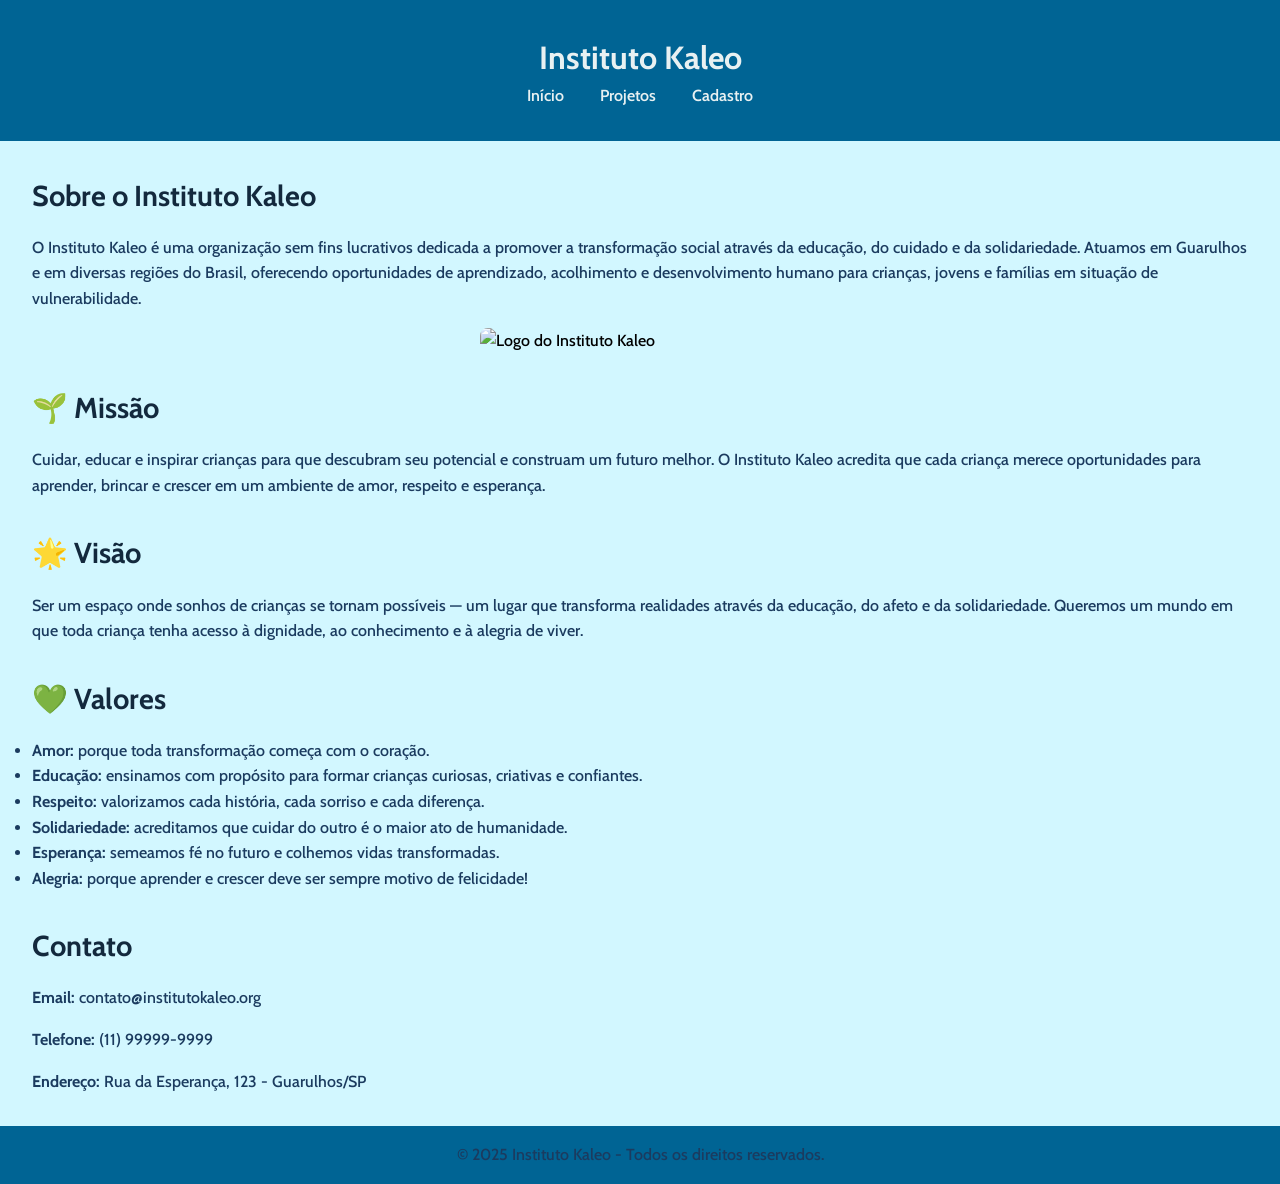
==== index.html @ 830135a3 "Alterações_CSS" ====
<!DOCTYPE html>
<html lang="pt-BR">
<head>
  <meta charset="UTF-8">
  <meta name="viewport" content="width=device-width, initial-scale=1.0">
  <title>Instituto Kaleo | Transformando Vidas</title>
  <link rel="stylesheet" href="style.css">
</head>

<body>
  <header>
    <h1>Instituto Kaleo</h1>
    <nav>
      <a href="index.html">Início</a>
      <a href="projetos.html">Projetos</a>
      <a href="cadastro.html">Cadastro</a>
    </nav>
  </header>

  <main>
    <section id="sobre">
      <h2>Sobre o Instituto Kaleo</h2>
      <p>
        O Instituto Kaleo é uma organização sem fins lucrativos dedicada a promover a transformação social
        através da educação, do cuidado e da solidariedade. Atuamos em Guarulhos e em diversas regiões do Brasil,
        oferecendo oportunidades de aprendizado, acolhimento e desenvolvimento humano para crianças, jovens e famílias
        em situação de vulnerabilidade.
      </p>
      <img src="imagens/logo.png" alt="Logo do Instituto Kaleo">
    </section>

    <section id="missao">
      <h2>🌱 Missão</h2>
      <p>
        Cuidar, educar e inspirar crianças para que descubram seu potencial e construam um futuro melhor.
        O Instituto Kaleo acredita que cada criança merece oportunidades para aprender, brincar e crescer
        em um ambiente de amor, respeito e esperança.
      </p>
    </section>

    <section id="visao">
      <h2>🌟 Visão</h2>
      <p>
        Ser um espaço onde sonhos de crianças se tornam possíveis — um lugar que transforma realidades através
        da educação, do afeto e da solidariedade.
        Queremos um mundo em que toda criança tenha acesso à dignidade, ao conhecimento e à alegria de viver.
      </p>
    </section>

    <section id="valores">
      <h2>💚 Valores</h2>
      <ul>
        <li><strong>Amor:</strong> porque toda transformação começa com o coração.</li>
        <li><strong>Educação:</strong> ensinamos com propósito para formar crianças curiosas, criativas e confiantes.</li>
        <li><strong>Respeito:</strong> valorizamos cada história, cada sorriso e cada diferença.</li>
        <li><strong>Solidariedade:</strong> acreditamos que cuidar do outro é o maior ato de humanidade.</li>
        <li><strong>Esperança:</strong> semeamos fé no futuro e colhemos vidas transformadas.</li>
        <li><strong>Alegria:</strong> porque aprender e crescer deve ser sempre motivo de felicidade!</li>
      </ul>
    </section>

    <section id="contato">
      <h2>Contato</h2>
      <p><strong>Email:</strong> contato@institutokaleo.org</p>
      <p><strong>Telefone:</strong> (11) 99999-9999</p>
      <p><strong>Endereço:</strong> Rua da Esperança, 123 - Guarulhos/SP</p>
    </section>
  </main>

  <footer>
    <p>&copy; 2025 Instituto Kaleo - Todos os direitos reservados.</p>
  </footer>
</body>
</html>
---- style.css ----
@import url('https://fonts.googleapis.com/css2?family=Cabin:ital,wght@0,400..700;1,400..700&display=swap');

/* ----------------------------
   RESET E CONFIGURAÇÕES GERAIS
-----------------------------*/
* {
  margin: 0;
  padding: 0;
  box-sizing: border-box;
}

body {
  background-color: #D2F7FF;
  font-family: "Cabin", sans-serif;
  font-weight: 500;
  line-height: 1.6;
}

/* ----------------------------
   CABEÇALHO
-----------------------------*/
header {
  color: #e8f1f2;
  padding: 2rem;
  background-color: #006494;
  text-align: center;
}

header nav a {
  color: #e8f1f2;
  text-decoration: none;
  margin: 0 1rem;
  font-weight: 600;
  transition: color 0.3s ease;
}

header nav a:hover,
header nav a.ativo {
  color: #FFD700;
}

/* ----------------------------
   CONTEÚDO PRINCIPAL
-----------------------------*/
main {
  padding: 2rem;
  display: flex;
  flex-direction: column;
  gap: 2rem;
}

section {
  display: flex;
  flex-direction: column;
  gap: 1rem;
}

h2 {
  color: #13293d;
  font-size: 1.8rem;
}

p, li {
  color: #1b3b5f;
  font-size: 1rem;
}

/* ----------------------------
   IMAGENS (GERAL)
-----------------------------*/
img {
  width: 20rem;
  border-radius: 8px;
  align-self: center;
  transition: transform 0.3s ease;
}

img:hover {
  transform: scale(1.02);
}

/* ----------------------------
   LOGO – TAMANHOS PERSONALIZADOS
-----------------------------*/
/* Estilo padrão para a logo */
.logo {
  display: block;
  margin: 0 auto;
  width: 16rem; /* padrão */
}

/* Apenas para a página index */
#index .logo {
  width: 10rem; /* menor na página inicial */
}

/* Apenas para a página projetos */
#projetos .logo {
  width: 20rem; /* maior nos projetos */
}

/* ----------------------------
   RODAPÉ
-----------------------------*/
footer {
  background-color: #006494;
  color: #fff;
  text-align: center;
  padding: 1rem;
  font-size: 0.9rem;
}

/* ----------------------------
   RESPONSIVIDADE
-----------------------------*/
@media (max-width: 768px) {
  header {
    padding: 1.5rem;
  }

  main {
    padding: 1rem;
  }

  img {
    width: 100%;
    max-width: 18rem;
  }

  .logo {
    width: 8rem;
  }
}
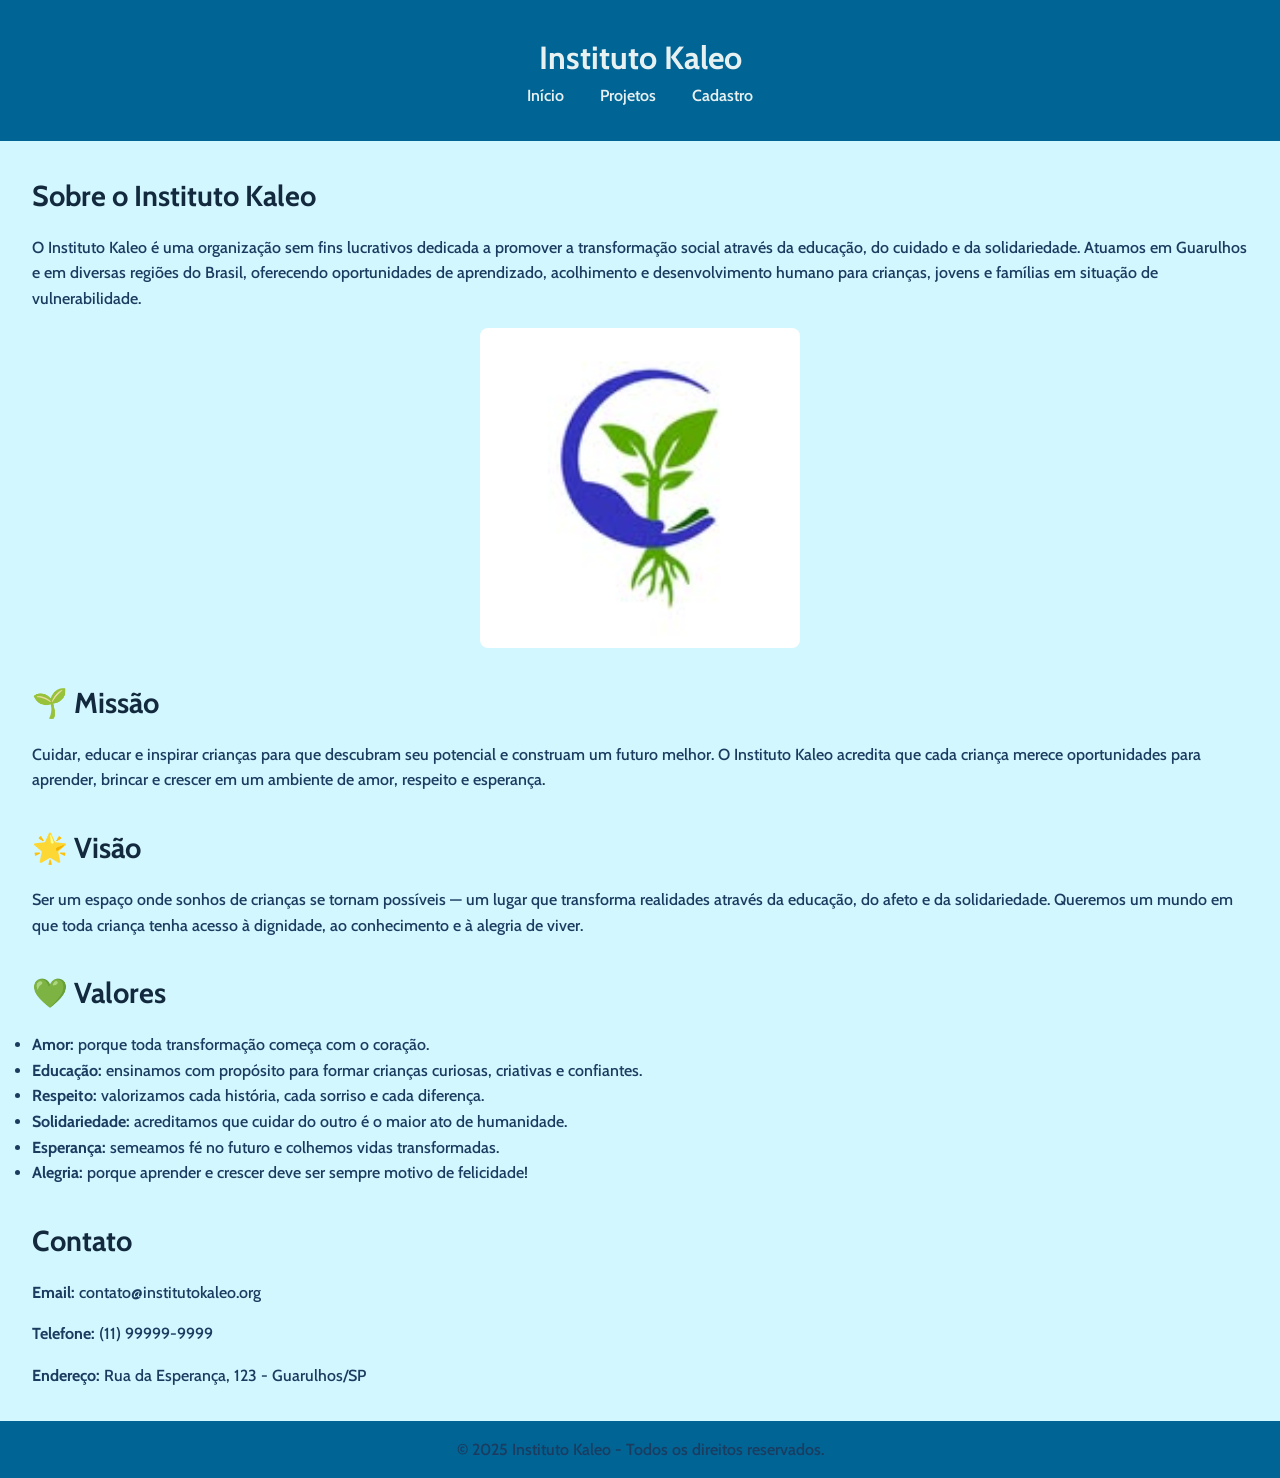
==== commit 89774940: "Adicionando imagens" ====
--- a/index.html
+++ b/index.html
@@ -26,7 +26,7 @@
         oferecendo oportunidades de aprendizado, acolhimento e desenvolvimento humano para crianças, jovens e famílias
         em situação de vulnerabilidade.
       </p>
-      <img src="imagens/logo.png" alt="Logo do Instituto Kaleo">
+      <img src="Imagens/logo.png" alt="Logo do Instituto Kaleo">
     </section>
 
     <section id="missao">
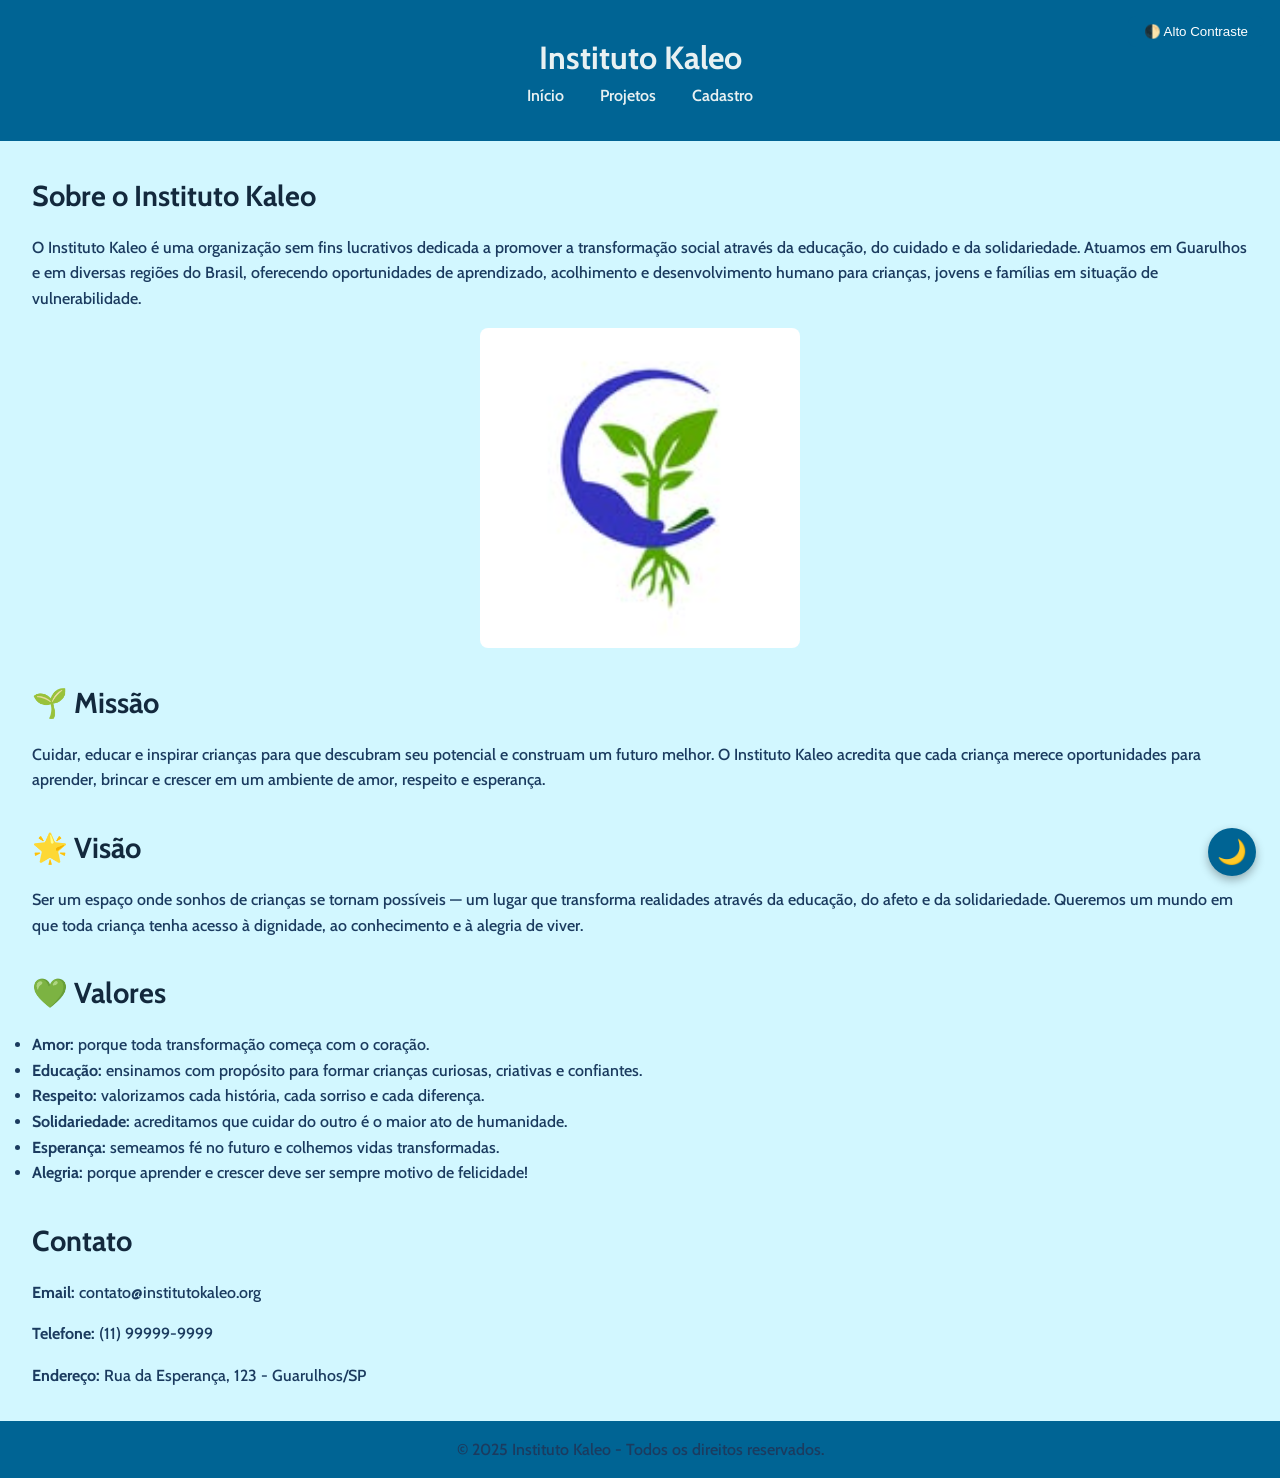
==== commit e96a95db: "Adicionando modo escuro e arquivos otimizados" ====
--- a/index.html
+++ b/index.html
@@ -4,7 +4,8 @@
   <meta charset="UTF-8">
   <meta name="viewport" content="width=device-width, initial-scale=1.0">
   <title>Instituto Kaleo | Transformando Vidas</title>
-  <link rel="stylesheet" href="style.css">
+  <link rel="stylesheet" href="css/style.css">
+  <script type="module" src="js/main.js"></script>
 </head>
 
 <body>
@@ -15,8 +16,11 @@
       <a href="projetos.html">Projetos</a>
       <a href="cadastro.html">Cadastro</a>
     </nav>
+    <button id="toggle-dark-mode" aria-label="Alternar modo escuro">🌙</button>
   </header>
-
+  <button id="contraste" onclick="document.body.classList.toggle('contraste-alto')">
+  🌓 Alto Contraste
+</button>
   <main>
     <section id="sobre">
       <h2>Sobre o Instituto Kaleo</h2>
--- a/css/style.css
+++ b/css/style.css
@@ -0,0 +1,223 @@
+@import url('https://fonts.googleapis.com/css2?family=Cabin:ital,wght@0,400..700;1,400..700&display=swap');
+
+/* ----------------------------
+   RESET E CONFIGURAÇÕES GERAIS
+-----------------------------*/
+* {
+  margin: 0;
+  padding: 0;
+  box-sizing: border-box;
+}
+
+body {
+  background-color: #D2F7FF;
+  font-family: "Cabin", sans-serif;
+  font-weight: 500;
+  line-height: 1.6;
+}
+
+/* ----------------------------
+   CABEÇALHO
+-----------------------------*/
+header {
+  color: #e8f1f2;
+  padding: 2rem;
+  background-color: #006494;
+  text-align: center;
+}
+
+header nav a {
+  color: #e8f1f2;
+  text-decoration: none;
+  margin: 0 1rem;
+  font-weight: 600;
+  transition: color 0.3s ease;
+}
+
+header nav a:hover,
+header nav a.ativo {
+  color: #FFD700;
+}
+
+/* ----------------------------
+   CONTEÚDO PRINCIPAL
+-----------------------------*/
+main {
+  padding: 2rem;
+  display: flex;
+  flex-direction: column;
+  gap: 2rem;
+}
+
+section {
+  display: flex;
+  flex-direction: column;
+  gap: 1rem;
+}
+
+h2 {
+  color: #13293d;
+  font-size: 1.8rem;
+}
+
+p, li {
+  color: #1b3b5f;
+  font-size: 1rem;
+}
+
+/* ----------------------------
+   IMAGENS (GERAL)
+-----------------------------*/
+img {
+  width: 20rem;
+  border-radius: 8px;
+  align-self: center;
+  transition: transform 0.3s ease;
+}
+
+img:hover {
+  transform: scale(1.02);
+}
+
+/* ----------------------------
+   LOGO – TAMANHOS PERSONALIZADOS
+-----------------------------*/
+/* Estilo padrão para a logo */
+.logo {
+  display: block;
+  margin: 0 auto;
+  width: 16rem; /* padrão */
+}
+
+/* Apenas para a página index */
+#index .logo {
+  width: 10rem; /* menor na página inicial */
+}
+
+/* Apenas para a página projetos */
+#projetos .logo {
+  width: 20rem; /* maior nos projetos */
+}
+
+/* ----------------------------
+   RODAPÉ
+-----------------------------*/
+footer {
+  background-color: #006494;
+  color: #fff;
+  text-align: center;
+  padding: 1rem;
+  font-size: 0.9rem;
+}
+
+/* ----------------------------
+   RESPONSIVIDADE
+-----------------------------*/
+@media (max-width: 768px) {
+  header {
+    padding: 1.5rem;
+  }
+
+  main {
+    padding: 1rem;
+  }
+
+  img {
+    width: 100%;
+    max-width: 18rem;
+  }
+
+  .logo {
+    width: 8rem;
+  }
+}
+
+a:focus, button:focus, input:focus {
+  outline: 3px solid #FFD700;
+  outline-offset: 3px;
+}
+
+button#contraste {
+  position: fixed;
+  top: 1rem;
+  right: 1rem;
+  background: #006494;
+  color: #fff;
+  border: none;
+  padding: 0.5rem 1rem;
+  border-radius: 8px;
+  cursor: pointer;
+}
+
+body.contraste-alto {
+  background: #000 !important;
+  color: #fff !important;
+}
+/* ----------------------------
+   MODO ESCURO
+-----------------------------*/
+body.dark-mode {
+  background-color: #0f172a; /* Fundo escuro elegante */
+  color: #e2e8f0; /* Texto claro */
+  transition: background 0.4s, color 0.4s;
+}
+
+body.dark-mode header {
+  background-color: #1e293b;
+  color: #f1f5f9;
+}
+
+body.dark-mode footer {
+  background-color: #1e293b;
+  color: #f8fafc;
+}
+
+body.dark-mode nav a {
+  color: #e2e8f0;
+}
+
+body.dark-mode nav a:hover,
+body.dark-mode nav a.ativo {
+  color: #38bdf8;
+}
+
+body.dark-mode h2 {
+  color: #f1f5f9;
+}
+
+body.dark-mode p,
+body.dark-mode li {
+  color: #cbd5e1;
+}
+
+body.dark-mode img {
+  opacity: 0.9;
+}
+/* Botão do modo escuro */
+#toggle-dark-mode {
+  position: fixed;
+  bottom: 1.5rem;
+  right: 1.5rem;
+  background-color: #006494;
+  color: #fff;
+  border: none;
+  border-radius: 50%;
+  width: 3rem;
+  height: 3rem;
+  font-size: 1.5rem;
+  cursor: pointer;
+  box-shadow: 0 4px 10px rgba(0, 0, 0, 0.3);
+  transition: background 0.3s, transform 0.3s;
+  z-index: 999;
+}
+
+#toggle-dark-mode:hover {
+  background-color: #004c6d;
+  transform: scale(1.1);
+}
+
+/* Botão em modo escuro */
+body.dark-mode #toggle-dark-mode {
+  background-color: #facc15;
+  color: #000;
+}
